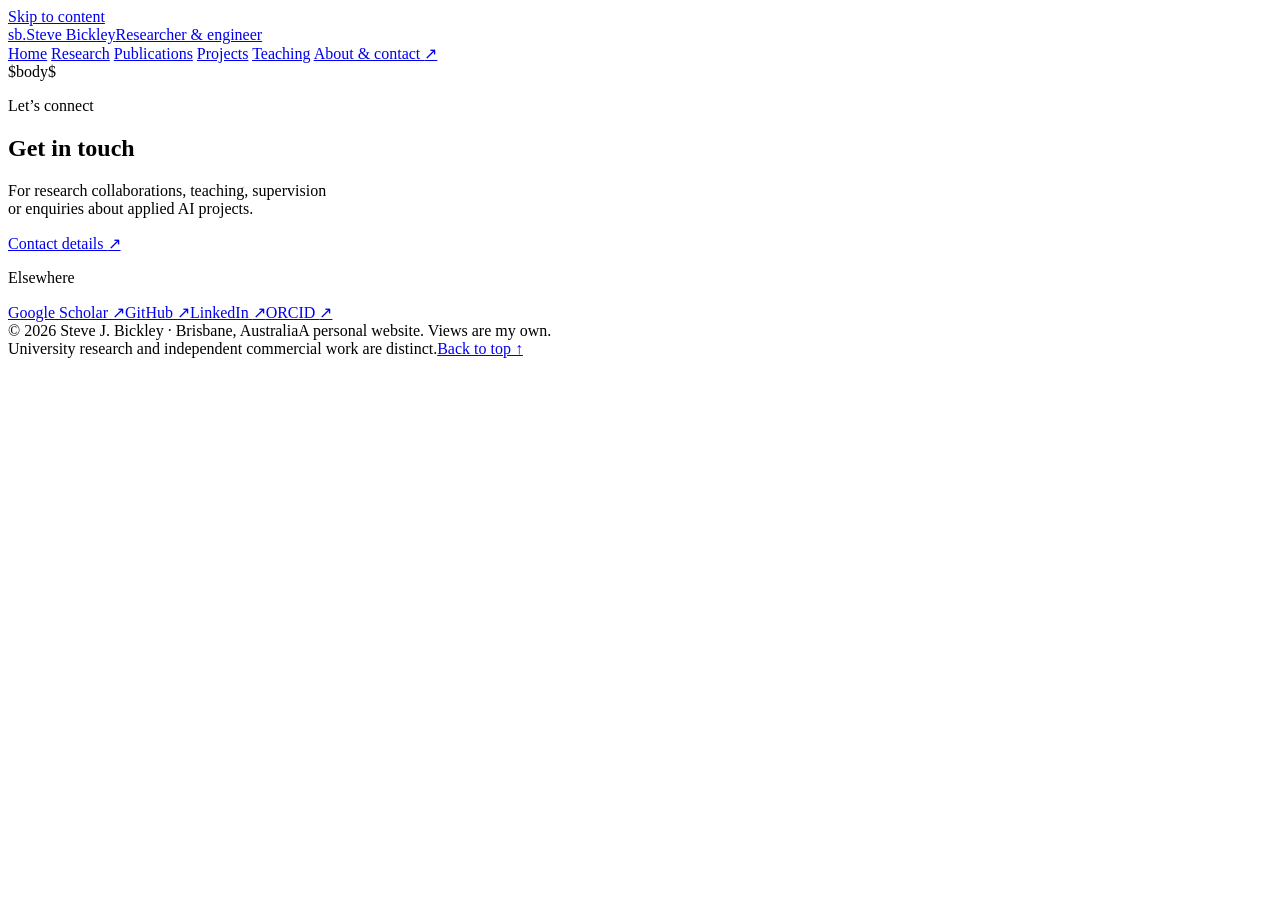
==== assets/page.html @ 75056dcd "stylistic updates" ====
<!doctype html>
<html lang="en-AU">
<head>
  <meta charset="utf-8">
  <meta name="viewport" content="width=device-width, initial-scale=1">
  <meta name="theme-color" content="#f7f6f2">
  <meta name="description" content="$description$">
  <meta property="og:type" content="website">
  <meta property="og:title" content="$title$ | Dr Steve Bickley">
  <meta property="og:description" content="$description$">
  <meta property="og:image" content="https://stevejbickley.github.io/assets/images/steve-bickley-1280.webp">
  <title>$title$ | Dr Steve Bickley</title>
  <link rel="icon" href="assets/favicon.svg" type="image/svg+xml">
  <link rel="stylesheet" href="assets/styles.css">
  <script src="assets/site.js" defer></script>
</head>
<body class="page-$page-id$">
  <a class="skip-link" href="#main">Skip to content</a>
  <header class="site-header">
    <div class="nav-inner container">
      <a class="brand" href="index.html" aria-label="Steve Bickley, home"><span class="brand-mark" aria-hidden="true">sb.</span><span>Steve Bickley<span class="brand-subtitle">Researcher &amp; engineer</span></span></a>
      <button class="nav-toggle" type="button" aria-expanded="false" aria-controls="site-navigation" hidden><span>Menu</span><span class="menu-icon" aria-hidden="true"></span></button>
      <nav id="site-navigation" class="nav-links" aria-label="Main navigation">
        <a href="index.html"$if(nav-home)$ aria-current="page"$endif$>Home</a>
        <a href="research.html"$if(nav-research)$ aria-current="page"$endif$>Research</a>
        <a href="publications.html"$if(nav-publications)$ aria-current="page"$endif$>Publications</a>
        <a href="projects.html"$if(nav-projects)$ aria-current="page"$endif$>Projects</a>
        <a href="teaching.html"$if(nav-teaching)$ aria-current="page"$endif$>Teaching</a>
        <a href="about.html"$if(nav-about)$ aria-current="page"$endif$>About &amp; contact <span aria-hidden="true">↗</span></a>
      </nav>
    </div>
  </header>
  <main id="main" class="site-main" tabindex="-1">
    $body$
  </main>
  <dialog id="figure-dialog" class="figure-dialog" aria-labelledby="figure-dialog-title" aria-describedby="figure-dialog-caption">
    <div class="figure-dialog-header"><h2 id="figure-dialog-title">Research figure</h2><button type="button" class="figure-close" autofocus>Close <span aria-hidden="true">×</span></button></div>
    <img class="figure-dialog-image" alt="Expanded research figure" width="1600" height="1200">
    <p id="figure-dialog-caption"></p>
    <a class="figure-original" target="_blank" rel="noopener">Open full-resolution image <span aria-hidden="true">↗</span></a>
  </dialog>
  <footer class="site-footer">
    <div class="container">
      <div class="footer-main">
        <div><p class="eyebrow">Let’s connect</p><h2>Get in touch</h2><p>For research collaborations, teaching, supervision<br class="desktop-break"> or enquiries about applied AI projects.</p><a class="text-link" href="about.html#contact">Contact details <span aria-hidden="true">↗</span></a></div>
        <div class="footer-profiles"><p class="eyebrow">Elsewhere</p><a href="https://scholar.google.com.au/citations?user=ARJITb8AAAAJ">Google Scholar <span aria-hidden="true">↗</span></a><a href="https://github.com/stevejbickley">GitHub <span aria-hidden="true">↗</span></a><a href="https://www.linkedin.com/in/steve-bickley/">LinkedIn <span aria-hidden="true">↗</span></a><a href="https://orcid.org/0000-0002-9579-4231">ORCID <span aria-hidden="true">↗</span></a></div>
      </div>
      <div class="footer-bottom"><span>© 2026 Steve J. Bickley · Brisbane, Australia</span><span>A personal website. Views are my own.<br>University research and independent commercial work are distinct.</span><a href="#main">Back to top ↑</a></div>
    </div>
  </footer>
</body>
</html>
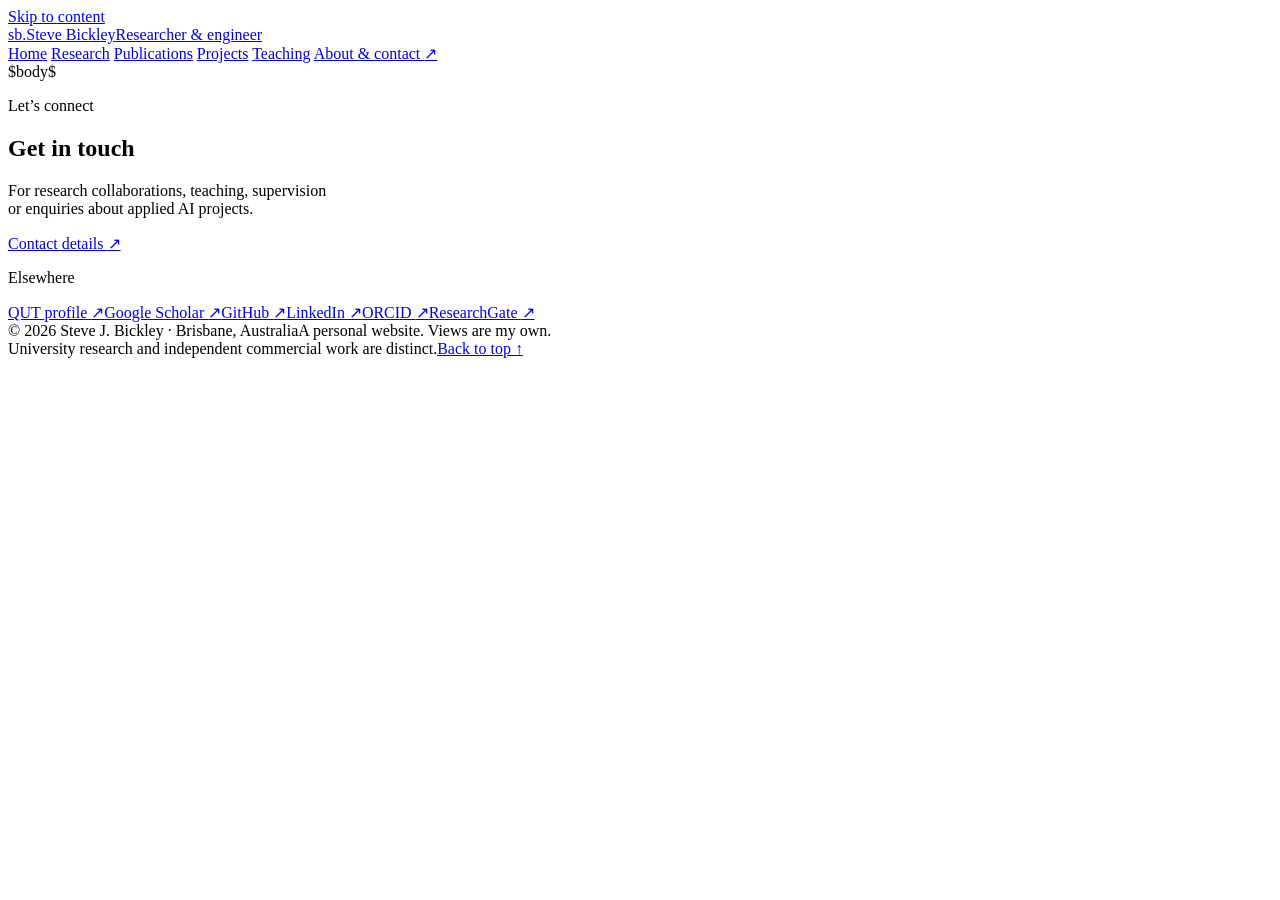
==== commit d3ce8261: "Simplify research impact and project resources, expand teaching evidence" ====
--- a/assets/page.html
+++ b/assets/page.html
@@ -43,7 +43,7 @@
     <div class="container">
       <div class="footer-main">
         <div><p class="eyebrow">Let’s connect</p><h2>Get in touch</h2><p>For research collaborations, teaching, supervision<br class="desktop-break"> or enquiries about applied AI projects.</p><a class="text-link" href="about.html#contact">Contact details <span aria-hidden="true">↗</span></a></div>
-        <div class="footer-profiles"><p class="eyebrow">Elsewhere</p><a href="https://scholar.google.com.au/citations?user=ARJITb8AAAAJ">Google Scholar <span aria-hidden="true">↗</span></a><a href="https://github.com/stevejbickley">GitHub <span aria-hidden="true">↗</span></a><a href="https://www.linkedin.com/in/steve-bickley/">LinkedIn <span aria-hidden="true">↗</span></a><a href="https://orcid.org/0000-0002-9579-4231">ORCID <span aria-hidden="true">↗</span></a></div>
+        <div class="footer-profiles"><p class="eyebrow">Elsewhere</p><a href="https://www.qut.edu.au/about/our-people/academic-profiles/s.bickley">QUT profile <span aria-hidden="true">↗</span></a><a href="https://scholar.google.com.au/citations?user=ARJITb8AAAAJ">Google Scholar <span aria-hidden="true">↗</span></a><a href="https://github.com/stevejbickley">GitHub <span aria-hidden="true">↗</span></a><a href="https://www.linkedin.com/in/steve-bickley/">LinkedIn <span aria-hidden="true">↗</span></a><a href="https://orcid.org/0000-0002-9579-4231">ORCID <span aria-hidden="true">↗</span></a><a href="https://www.researchgate.net/profile/Steve-Bickley/">ResearchGate <span aria-hidden="true">↗</span></a></div>
       </div>
       <div class="footer-bottom"><span>© 2026 Steve J. Bickley · Brisbane, Australia</span><span>A personal website. Views are my own.<br>University research and independent commercial work are distinct.</span><a href="#main">Back to top ↑</a></div>
     </div>
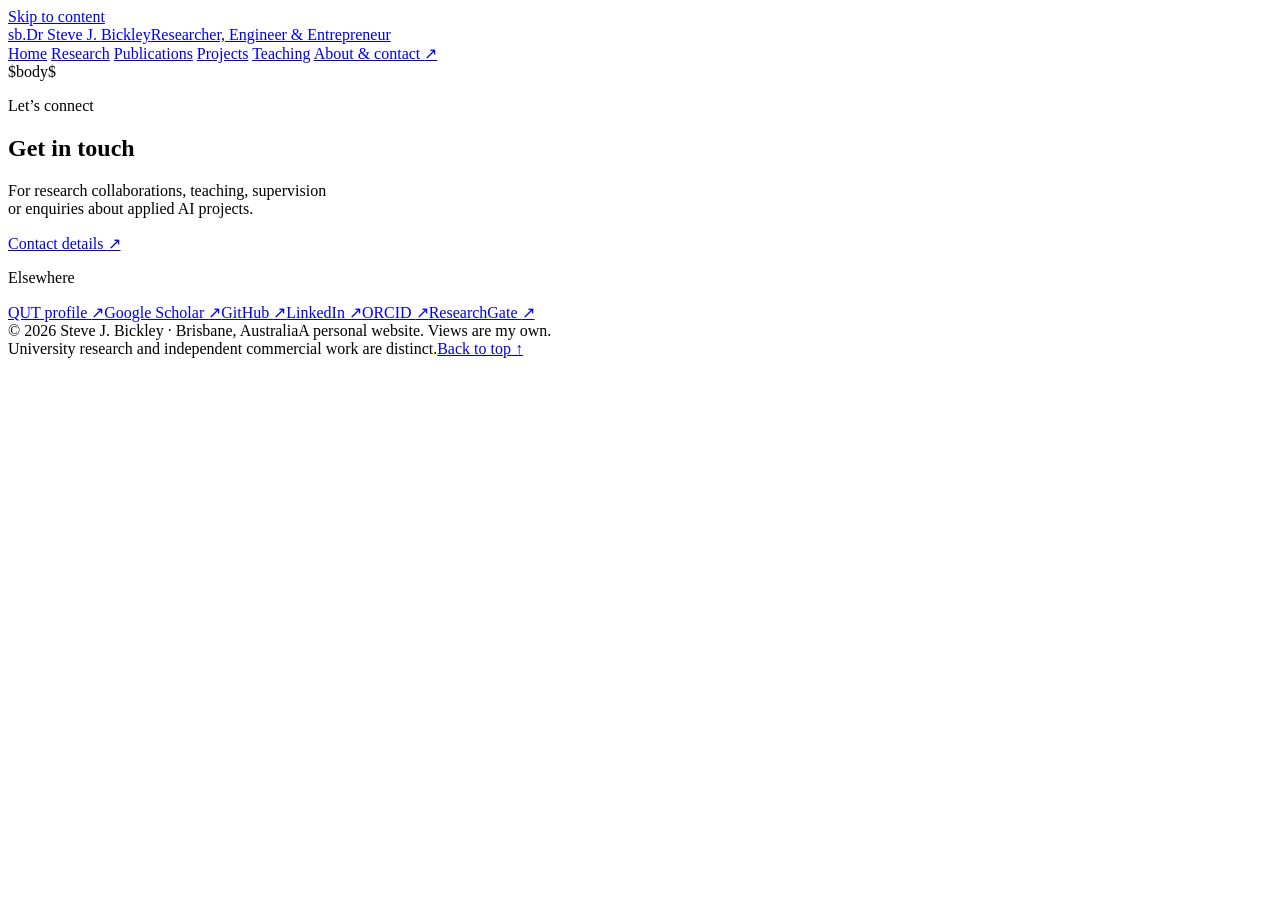
==== commit 74864977: "Update site header name and professional subtitle" ====
--- a/assets/page.html
+++ b/assets/page.html
@@ -18,7 +18,7 @@
   <a class="skip-link" href="#main">Skip to content</a>
   <header class="site-header">
     <div class="nav-inner container">
-      <a class="brand" href="index.html" aria-label="Steve Bickley, home"><span class="brand-mark" aria-hidden="true">sb.</span><span>Steve Bickley<span class="brand-subtitle">Researcher &amp; engineer</span></span></a>
+      <a class="brand" href="index.html" aria-label="Dr Steve J. Bickley, home"><span class="brand-mark" aria-hidden="true">sb.</span><span>Dr Steve J. Bickley<span class="brand-subtitle">Researcher, Engineer &amp; Entrepreneur</span></span></a>
       <button class="nav-toggle" type="button" aria-expanded="false" aria-controls="site-navigation" hidden><span>Menu</span><span class="menu-icon" aria-hidden="true"></span></button>
       <nav id="site-navigation" class="nav-links" aria-label="Main navigation">
         <a href="index.html"$if(nav-home)$ aria-current="page"$endif$>Home</a>
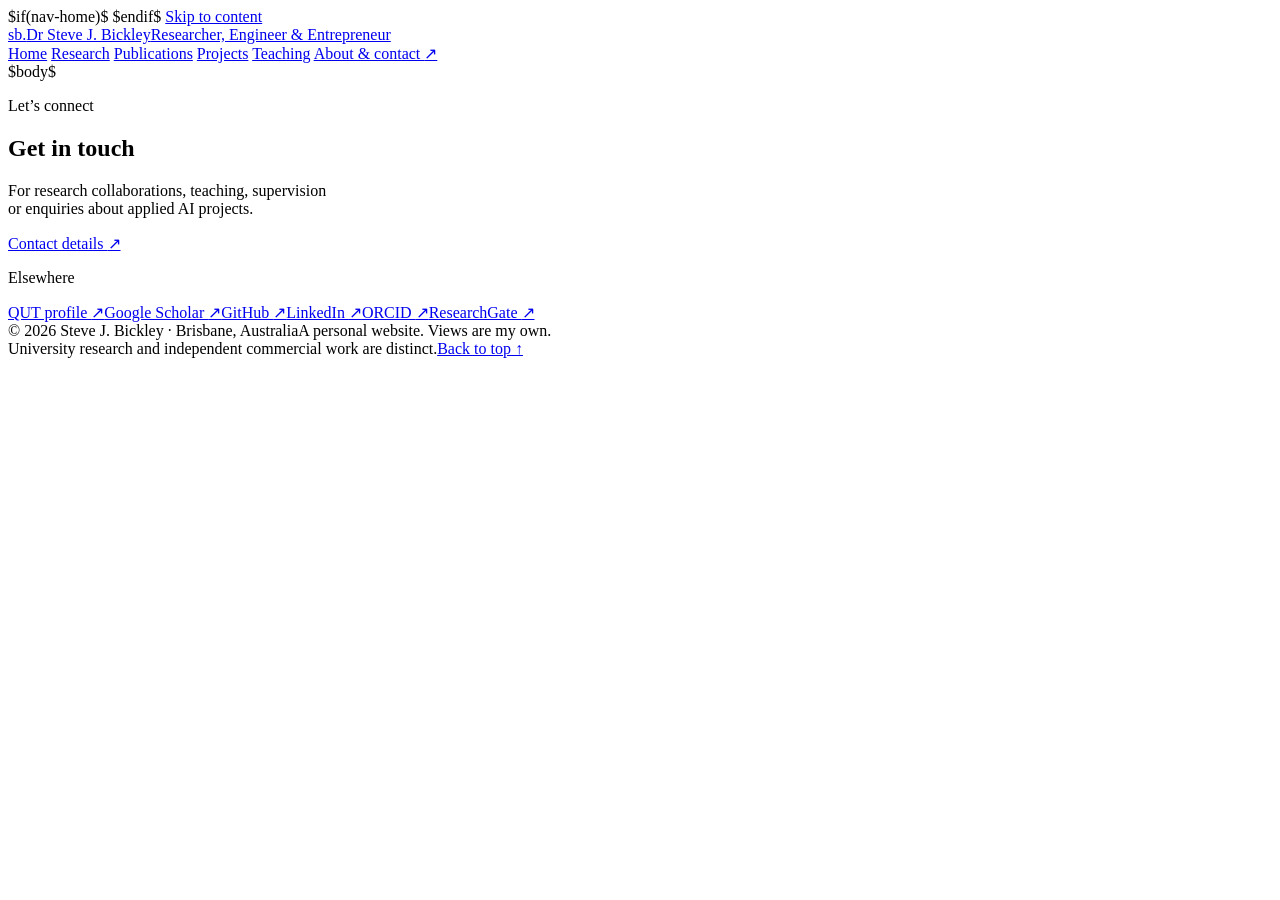
==== commit 706e2fc3: "Add homepage ProfilePage and Person identity structured data" ====
--- a/assets/page.html
+++ b/assets/page.html
@@ -13,6 +13,36 @@
   <link rel="icon" href="assets/favicon.svg" type="image/svg+xml">
   <link rel="stylesheet" href="assets/styles.css">
   <script src="assets/site.js" defer></script>
+$if(nav-home)$
+  <script type="application/ld+json">
+  {
+    "@context": "https://schema.org",
+    "@type": "ProfilePage",
+    "@id": "https://stevejbickley.github.io/#profile",
+    "url": "https://stevejbickley.github.io/",
+    "mainEntity": {
+      "@type": "Person",
+      "@id": "https://stevejbickley.github.io/#person",
+      "name": "Dr Steve J. Bickley",
+      "alternateName": [
+        "Steve Bickley",
+        "Steven Bickley",
+        "Steve J. Bickley"
+      ],
+      "description": "Behavioural economist and applied AI researcher at QUT, and co-founder of Panalogy Lab.",
+      "url": "https://stevejbickley.github.io/",
+      "image": "https://stevejbickley.github.io/assets/images/steve-bickley-1280.webp",
+      "sameAs": [
+        "https://www.qut.edu.au/about/our-people/academic-profiles/s.bickley",
+        "https://orcid.org/0000-0002-9579-4231",
+        "https://scholar.google.com.au/citations?user=ARJITb8AAAAJ",
+        "https://www.linkedin.com/in/steve-bickley/",
+        "https://github.com/stevejbickley"
+      ]
+    }
+  }
+  </script>
+$endif$
 </head>
 <body class="page-$page-id$">
   <a class="skip-link" href="#main">Skip to content</a>
@@ -35,10 +65,16 @@
   </main>
   <dialog id="figure-dialog" class="figure-dialog" aria-labelledby="figure-dialog-title" aria-describedby="figure-dialog-caption">
     <div class="figure-dialog-header"><h2 id="figure-dialog-title">Research figure</h2><button type="button" class="figure-close" autofocus>Close <span aria-hidden="true">×</span></button></div>
+    <div class="figure-gallery-nav" aria-label="Figure navigation" hidden><button type="button" class="figure-previous" aria-label="Previous figure">← Previous</button><p class="figure-gallery-position" role="status" aria-live="polite" aria-atomic="true"></p><button type="button" class="figure-next" aria-label="Next figure">Next →</button></div>
     <img class="figure-dialog-image" alt="Expanded research figure" width="1600" height="1200">
     <p id="figure-dialog-caption"></p>
     <a class="figure-original" target="_blank" rel="noopener">Open full-resolution image <span aria-hidden="true">↗</span></a>
   </dialog>
+  <template id="cmm-gallery">
+    <figure data-figure-title="Figure 2 · Moving through the matrix"><img data-src="assets/images/research/cmm-data-and-assumptions.png" width="1367" height="923" alt="CMM with points A to I and arrows showing movement between approaches as information complexity and uncertainty change."><figcaption><strong>Figure 2 · Moving through the matrix.</strong> Gather different data, simplify assumptions, or combine both to reconsider which methods are feasible. Thesis p. 18, adapted from Bickley &amp; Torgler (2023). <a href="https://doi.org/10.5204/thesis.eprints.244769">Thesis and source context ↗</a></figcaption></figure>
+    <figure data-figure-title="Figure 3 · Methods and emerging challenges"><img data-src="assets/images/research/cmm-emerging-methods.png" width="1367" height="923" alt="CMM with purple arrows around the intractable and emerging region showing the push and pull between new methods and new challenges."><figcaption><strong>Figure 3 · Methods and emerging challenges.</strong> The matrix evolves: new techniques extend what researchers can tackle, while new problems shift the boundary of what is tractable. Thesis p. 20. <a href="https://doi.org/10.5204/thesis.eprints.244769">Thesis and source context ↗</a></figcaption></figure>
+    <figure data-figure-title="Figure 4 · Mapping a study’s approaches"><img data-src="assets/images/research/cmm-chapter-mapping.png" width="1367" height="923" alt="CMM with qualitative reasoning, analogy-based reasoning and case-based reasoning shaded purple to map the approaches used in thesis Chapter 2."><figcaption><strong>Figure 4 · Mapping a study’s approaches.</strong> Shading records the approaches used in Chapter 2: qualitative, analogy-based and case-based reasoning. Use the same approach to map and compare other studies. Thesis p. 22, mapping Bickley &amp; Torgler (2023). <a href="https://doi.org/10.5204/thesis.eprints.244769">Thesis and source context ↗</a></figcaption></figure>
+  </template>
   <footer class="site-footer">
     <div class="container">
       <div class="footer-main">
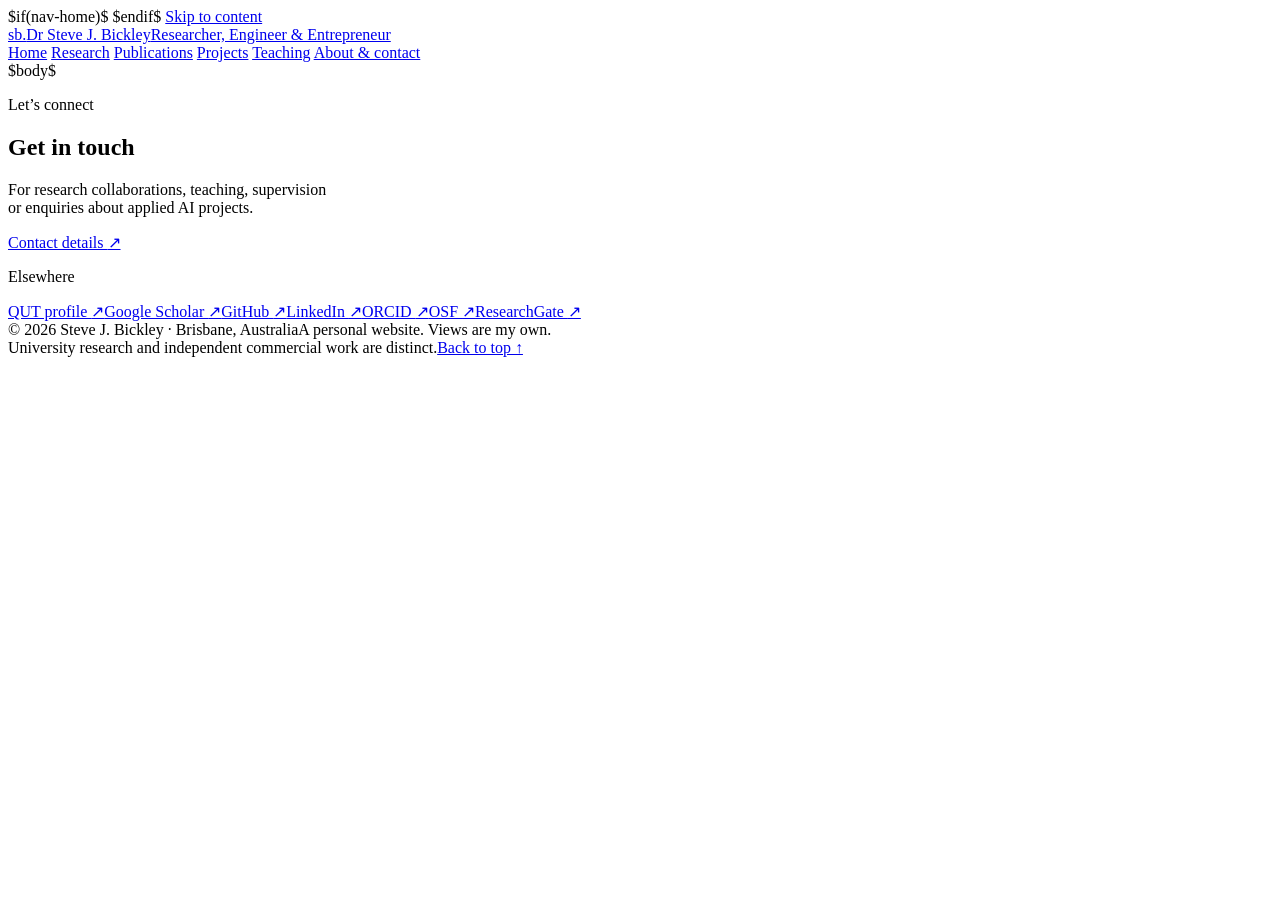
==== commit 76c62411: "Standardize site links and add OSF to the shared footer" ====
--- a/assets/page.html
+++ b/assets/page.html
@@ -56,7 +56,7 @@
         <a href="publications.html"$if(nav-publications)$ aria-current="page"$endif$>Publications</a>
         <a href="projects.html"$if(nav-projects)$ aria-current="page"$endif$>Projects</a>
         <a href="teaching.html"$if(nav-teaching)$ aria-current="page"$endif$>Teaching</a>
-        <a href="about.html"$if(nav-about)$ aria-current="page"$endif$>About &amp; contact <span aria-hidden="true">↗</span></a>
+        <a href="about.html"$if(nav-about)$ aria-current="page"$endif$>About &amp; contact</a>
       </nav>
     </div>
   </header>
@@ -68,7 +68,7 @@
     <div class="figure-gallery-nav" aria-label="Figure navigation" hidden><button type="button" class="figure-previous" aria-label="Previous figure">← Previous</button><p class="figure-gallery-position" role="status" aria-live="polite" aria-atomic="true"></p><button type="button" class="figure-next" aria-label="Next figure">Next →</button></div>
     <img class="figure-dialog-image" alt="Expanded research figure" width="1600" height="1200">
     <p id="figure-dialog-caption"></p>
-    <a class="figure-original" target="_blank" rel="noopener">Open full-resolution image <span aria-hidden="true">↗</span></a>
+    <a class="figure-original" target="_blank" rel="noopener">Open full-resolution image <span aria-hidden="true">→</span><span class="visually-hidden"> (opens in a new tab)</span></a>
   </dialog>
   <template id="cmm-gallery">
     <figure data-figure-title="Figure 2 · Moving through the matrix"><img data-src="assets/images/research/cmm-data-and-assumptions.png" width="1367" height="923" alt="CMM with points A to I and arrows showing movement between approaches as information complexity and uncertainty change."><figcaption><strong>Figure 2 · Moving through the matrix.</strong> Gather different data, simplify assumptions, or combine both to reconsider which methods are feasible. Thesis p. 18, adapted from Bickley &amp; Torgler (2023). <a href="https://doi.org/10.5204/thesis.eprints.244769">Thesis and source context ↗</a></figcaption></figure>
@@ -79,7 +79,7 @@
     <div class="container">
       <div class="footer-main">
         <div><p class="eyebrow">Let’s connect</p><h2>Get in touch</h2><p>For research collaborations, teaching, supervision<br class="desktop-break"> or enquiries about applied AI projects.</p><a class="text-link" href="about.html#contact">Contact details <span aria-hidden="true">↗</span></a></div>
-        <div class="footer-profiles"><p class="eyebrow">Elsewhere</p><a href="https://www.qut.edu.au/about/our-people/academic-profiles/s.bickley">QUT profile <span aria-hidden="true">↗</span></a><a href="https://scholar.google.com.au/citations?user=ARJITb8AAAAJ">Google Scholar <span aria-hidden="true">↗</span></a><a href="https://github.com/stevejbickley">GitHub <span aria-hidden="true">↗</span></a><a href="https://www.linkedin.com/in/steve-bickley/">LinkedIn <span aria-hidden="true">↗</span></a><a href="https://orcid.org/0000-0002-9579-4231">ORCID <span aria-hidden="true">↗</span></a><a href="https://www.researchgate.net/profile/Steve-Bickley/">ResearchGate <span aria-hidden="true">↗</span></a></div>
+        <div class="footer-profiles"><p class="eyebrow">Elsewhere</p><a href="https://www.qut.edu.au/about/our-people/academic-profiles/s.bickley">QUT profile <span aria-hidden="true">↗</span></a><a href="https://scholar.google.com.au/citations?user=ARJITb8AAAAJ">Google Scholar <span aria-hidden="true">↗</span></a><a href="https://github.com/stevejbickley">GitHub <span aria-hidden="true">↗</span></a><a href="https://www.linkedin.com/in/steve-bickley/">LinkedIn <span aria-hidden="true">↗</span></a><a href="https://orcid.org/0000-0002-9579-4231">ORCID <span aria-hidden="true">↗</span></a><a href="https://osf.io/g96uw/">OSF <span aria-hidden="true">↗</span></a><a href="https://www.researchgate.net/profile/Steve-Bickley/">ResearchGate <span aria-hidden="true">↗</span></a></div>
       </div>
       <div class="footer-bottom"><span>© 2026 Steve J. Bickley · Brisbane, Australia</span><span>A personal website. Views are my own.<br>University research and independent commercial work are distinct.</span><a href="#main">Back to top ↑</a></div>
     </div>
